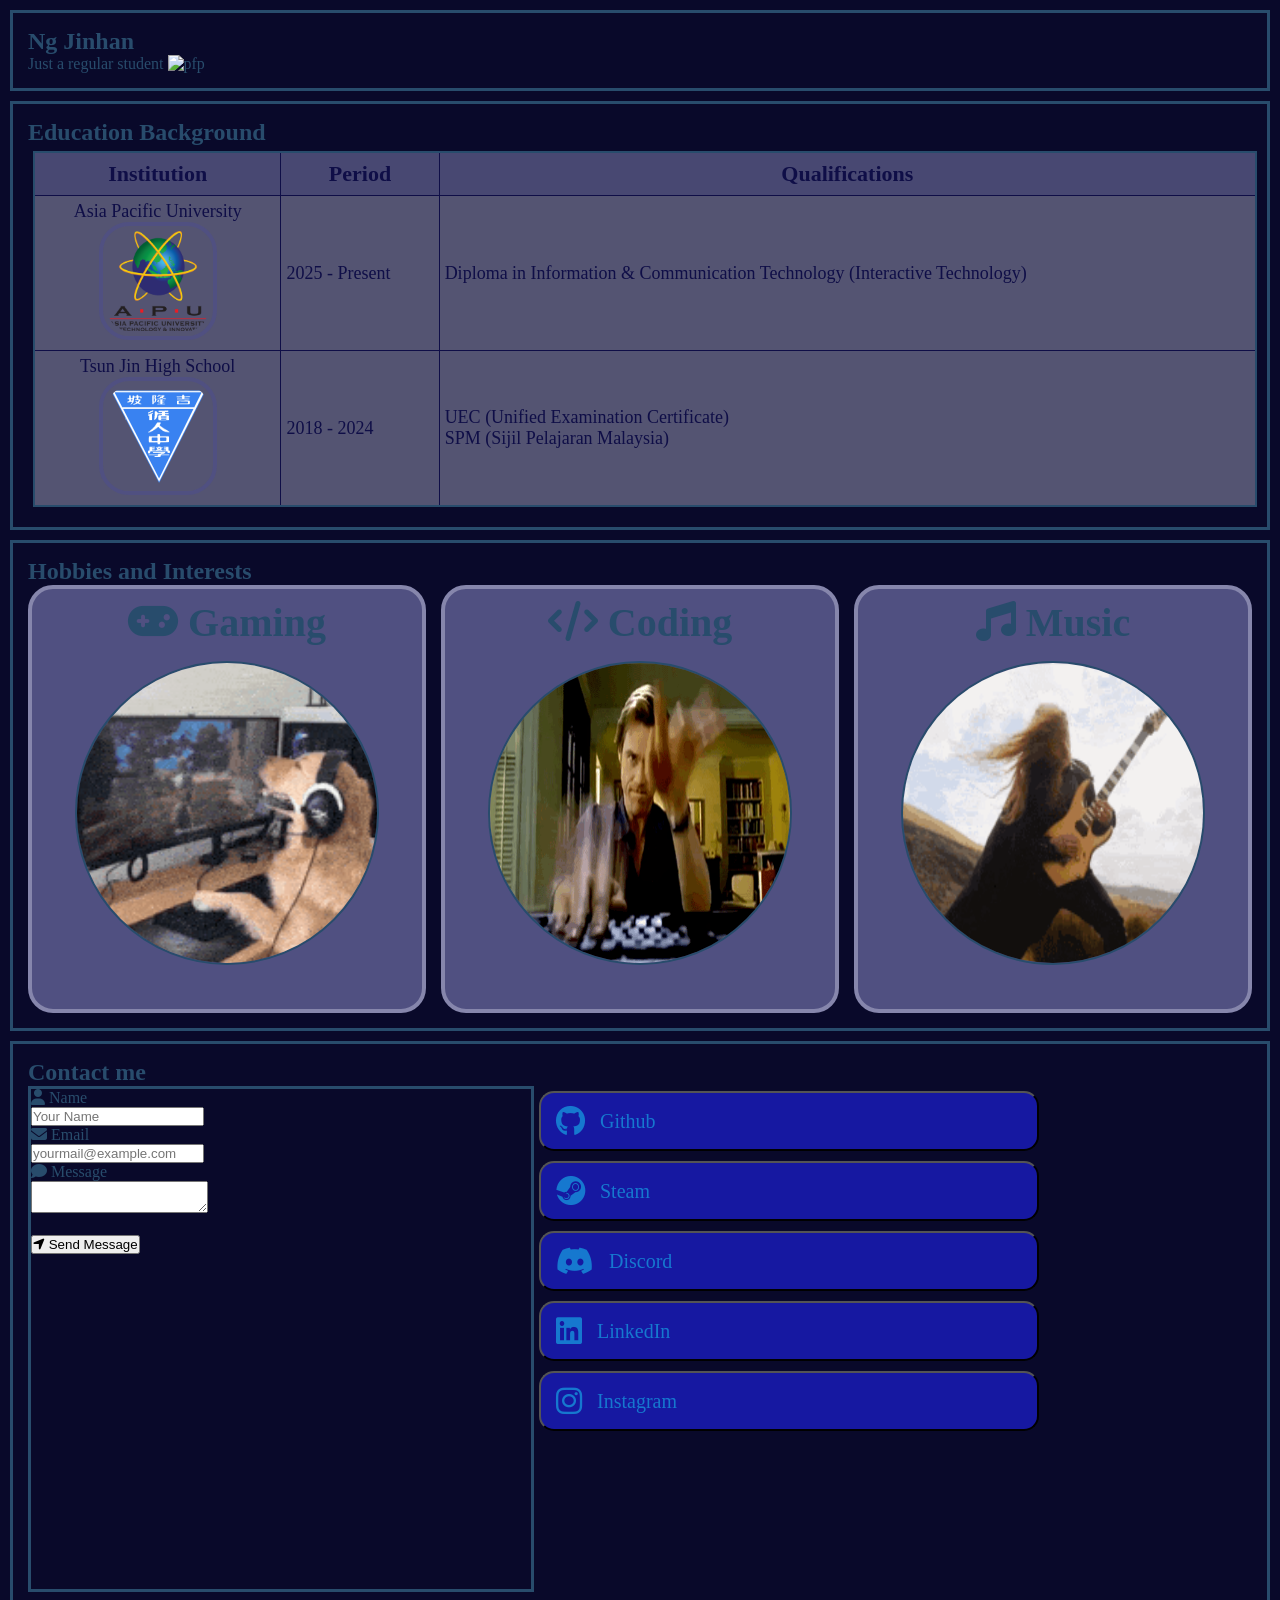
==== PersonalBlog/profile.html @ 3bee5377 "Update credit section" ====
<!DOCTYPE html>
<html lang="en">
<head>
    <meta charset="UTF-8">
    <meta name="viewport" content="width=device-width, initial-scale=1.0">
    <title>Ng's Profile</title>
    <link rel="stylesheet" href="https://cdnjs.cloudflare.com/ajax/libs/font-awesome/6.5.1/css/all.min.css">
    <style>
        *{
            margin: 0;
            padding: 0;
        }


        .sections{
            margin: 10px;
            padding: 15px;
            flex: 1;
            border: 3px,solid;
            gap: 15px;
        }

        body{
            background-color: #09092a;
            color: #284c6c;
        }

        .container-row{
            display: flex;
            gap: 15px;
        }

        .card{
            background-color: #505081;
            flex: 1;
            height: 400px;
            padding: 10px;
            text-align: center;
            border: 4px solid;
            border-color: #8686ac;
            border-radius: 25px;
            transition: all, 0.3s;
        }

        .card.card:hover{
            background-color: #50508182;
        }

        table{
            width: 100%;
            border-collapse: collapse;
            border: 2px, solid;
            margin: 5px;
        }

        table th{
            border: 1px, solid;
            padding: 8px;
            background-color: #484872;
            font-size: 22px;
            color: #0f0e47;
        }

        table td{
            border: 1px, solid;
            padding: 5px;
            background-color: #545472;
            font-size: 18px;
            color: #0f0e47;
        }

        a{
            cursor: pointer;

        }

        .container-row h2{
            font-size: 40px;
        }

        .container{
            
            width: 500px;
            height: 500px;
            border: 3px, solid;
        }

        .logo{
            width: 100px;
            height: 100px;
            border: 4px, solid, #505081;
            border-radius: 30px;
            padding: 5px;
            transition: all 0.4s;
        }

        .logo:hover{
            background-color: #59597d;
        }

        .imgHobby{
            margin: 15px;
            width: 300px;
            height: 300px;
            border: 2px, solid;
            border-radius: 200px;
        }

        #connection i{
            font-size: 30px;
            color: rgba(21, 215, 254, 0.5);
            text-align: left;

        }

        #connection button{
            display: inline-flex;
            align-items: center;
            gap: 15px;
            margin: 5px;
            padding: 15px;
            width: 500px;
            height: 60px;
            text-align: left;
            font-size: 20px;
            font-family: Cambria, Cochin, Georgia, Times, 'Times New Roman', serif;
            color: rgba(21, 215, 254, 0.5);

            border-radius: 15px;
            background-color: rgb(28, 31, 212,0.7);
            transition:all, 0.4s;
            
        }

        #connection button:hover{
            background-color: rgb(28, 31, 212,0.6);
        }
        
    </style>

</head>
<body>
    <section class="sections">
        <h1>Ng Jinhan</h1> <!---->
        <h5></h5>Just a regular student</h5> <!--Description--> 
        <img src="" alt="pfp">
    </section>
    
    <section class="sections">
        <h1>Education Background</h1>
        <table id="EduTable">
            <tr>
                <th>Institution</th>
                <th>Period</th>
                <th>Qualifications</th>
            </tr>
            <tr>
                <td style="text-align: center;">Asia Pacific University <br><a href="https://www.apu.edu.my/" target="_blank"><img class="logo" src="img/APUlogo.jpeg" alt="APU.logo"></a></td>
                <td>2025 - Present</td>
                <td>Diploma in Information & Communication Technology (Interactive Technology)</td>
            </tr>
            <tr>
                <td style="text-align: center;">Tsun Jin High School<br><a href="https://www.tsunjin.edu.my/" target="_blank"><img class="logo" src="img/TJlogo.jpeg" alt="TJ.logo"></a></td>
                <td>2018 - 2024</td>
                <td>
                    UEC (Unified Examination Certificate) <br>
                    SPM (Sijil Pelajaran Malaysia)
                </td>
            </tr>
        </table>
    </section>

    <section class="sections">
        <h1>Hobbies and Interests</h1>
        <div class="container-row">
            <div class="card">
            <h2><i class='fas fa-gamepad'></i> Gaming</h2>
            <img class="imgHobby" src="img/gaming.gif" alt="game">
        </div>
        <div class="card">
            <h2><i class='fas fa-code'></i> Coding</h2>
            <img class="imgHobby" src="img/coding.gif" alt="code">
        </div>
        <div class="card">
            <h2><i class='fas fa-music'></i> Music</h2>
            <img class="imgHobby" src="img/music.gif" alt="music">
        </div>
        </div>
    </section>

    <section class="sections">
        <h1>Contact me</h1>
        <div style="display: flex;">
            <div class="container">
                <div class="inputSec">
                    <i class="fas fa-user"></i> Name
                    <br>
                    <input type="text" placeholder="Your Name">
                </div>
                <div class="inputSec">
                    <i class="fas fa-envelope"></i> Email
                    <br>
                    <input type="email" placeholder="yourmail@example.com">
                </div>
                <div class="inputSec">
                    <i class="fas fa-comment"></i> Message
                    <br>
                    <textarea name="" id=""></textarea>
                </div>
                <br>
                <button><i class="	fas fa-location-arrow"></i> Send Message</button>
            </div>
        
            <div id="connection">
                
                <a href="https://github.com/oggyng" target="_blank"><button><i class="fab fa-github"></i> Github</button></a> <br>
                <a href="https://steamcommunity.com/profiles/76561199059538719/" target="_blank"><button><i class="fab fa-steam"></i> Steam</button></a> <br>
                <a href="https://discord.com/users/663346192045834252" target="_blank"><button><i class="fab fa-discord"></i> Discord</button></a> <br>
                <a href="https://www.linkedin.com/in/ng-jinhan-801620417/" target="_blank"><button><i class="fab fa-linkedin"></i> LinkedIn</button></a> <br>
                <a href="https://www.instagram.com/orhgee/" target="_blank"><button><i class="fab fa-instagram"></i> Instagram</button></a>
            </div>
        </div>
    </section>

    
    
</body>
</html>
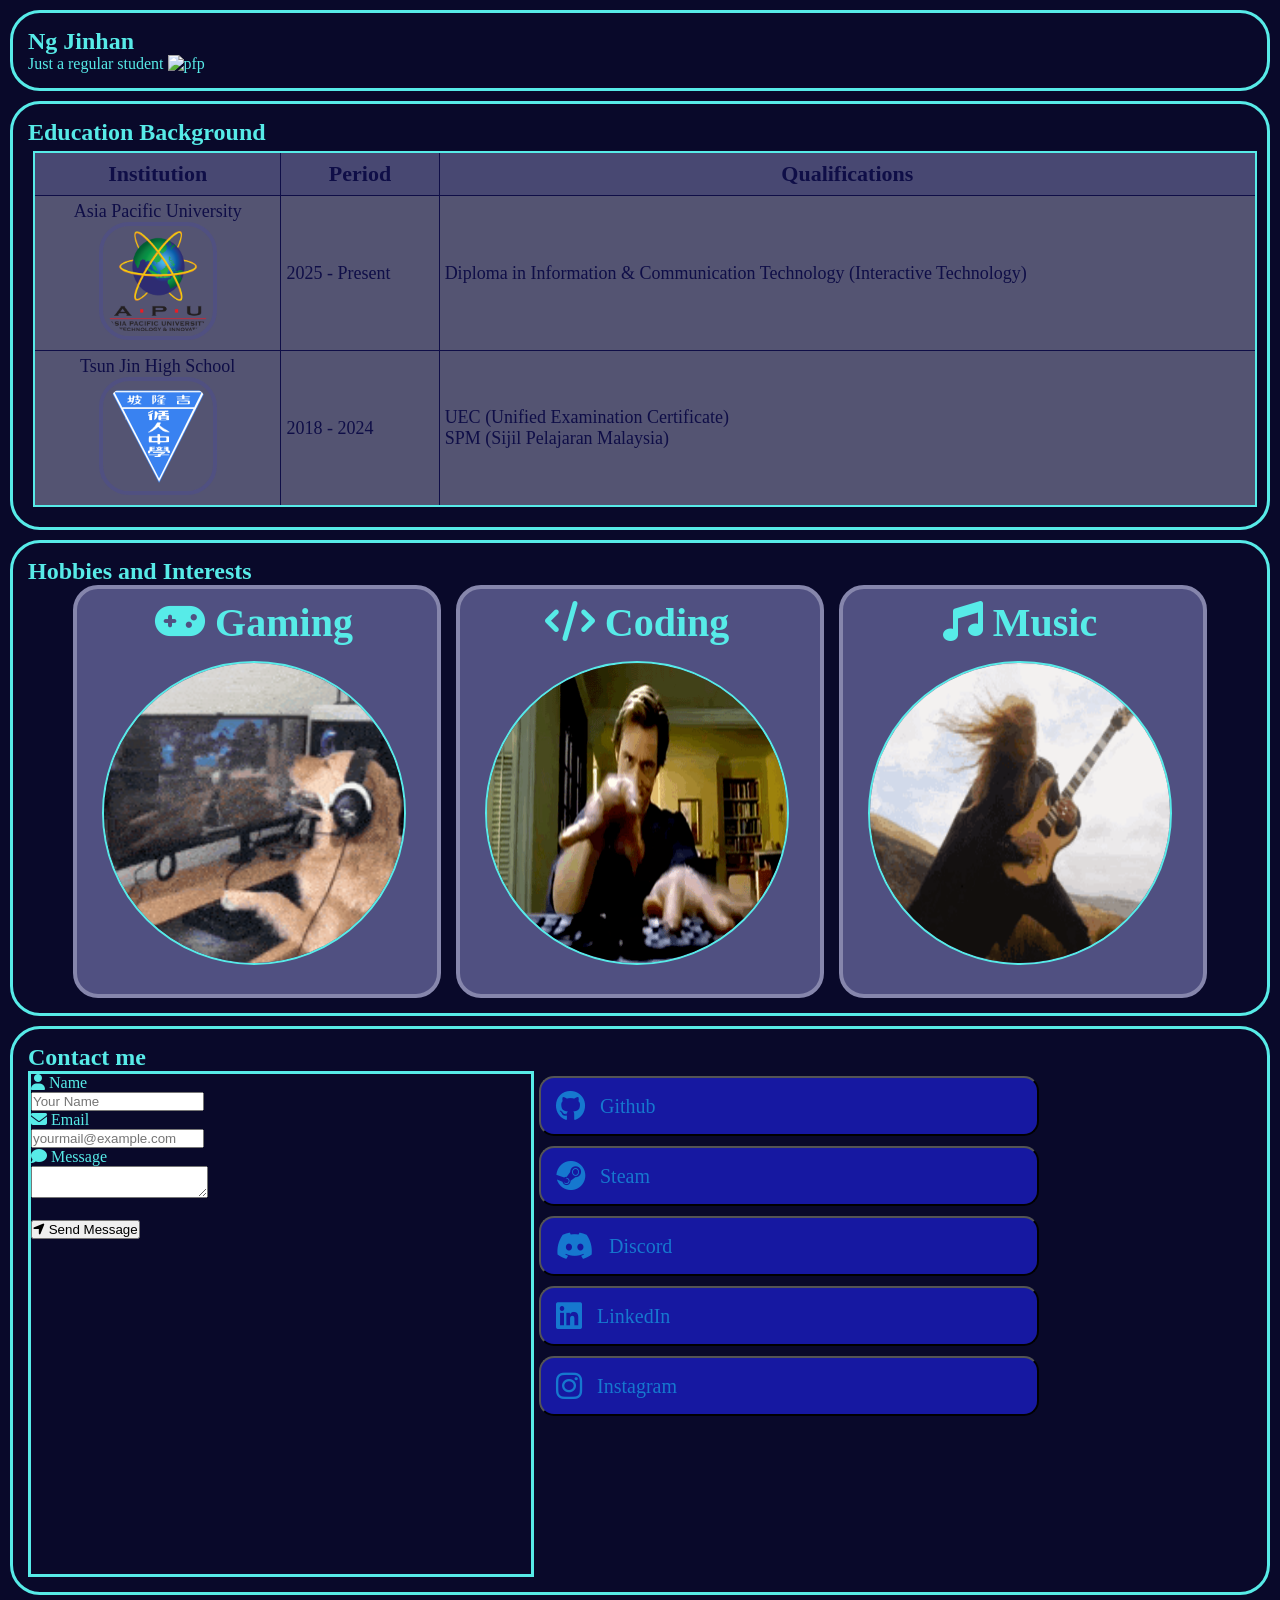
==== commit 76d16a24: "Cool sliding effect added" ====
--- a/PersonalBlog/profile.html
+++ b/PersonalBlog/profile.html
@@ -18,32 +18,51 @@
             flex: 1;
             border: 3px,solid;
             gap: 15px;
+            border-radius: 30px;
+            max-width: 1500px;
         }
 
         body{
             background-color: #09092a;
-            color: #284c6c;
+            color: #57ebe8;
+            justify-content: center;
         }
 
         .container-row{
             display: flex;
             gap: 15px;
+            justify-content: center;
         }
 
         .card{
             background-color: #505081;
             flex: 1;
-            height: 400px;
+            max-height: 400px;
+            max-width: 340px;
             padding: 10px;
             text-align: center;
             border: 4px solid;
             border-color: #8686ac;
             border-radius: 25px;
-            transition: all, 0.3s;
-        }
-
-        .card.card:hover{
-            background-color: #50508182;
+            transition: all 1s ease-in-out;
+            display:flex;
+            overflow: hidden;
+            white-space: nowrap;
+            gap: 50px;
+        }
+
+        .desc{
+            padding: 20px;   
+        }
+
+        .desc h2{
+            padding: 25px;
+        }
+
+        .desc li{
+            font-size: 24px;
+            padding: 3px;
+            text-align: left;
         }
 
         table{
@@ -128,7 +147,7 @@
 
             border-radius: 15px;
             background-color: rgb(28, 31, 212,0.7);
-            transition:all, 0.4s;
+            transition:all, 0.5s;
             
         }
 
@@ -138,14 +157,17 @@
         
     </style>
 
+    
+
 </head>
 <body>
+<![base64]>
     <section class="sections">
         <h1>Ng Jinhan</h1> <!---->
         <h5></h5>Just a regular student</h5> <!--Description--> 
         <img src="" alt="pfp">
     </section>
-    
+<![base64]>  
     <section class="sections">
         <h1>Education Background</h1>
         <table id="EduTable">
@@ -169,25 +191,41 @@
             </tr>
         </table>
     </section>
-
+<!----Hobby [base64]>
     <section class="sections">
         <h1>Hobbies and Interests</h1>
-        <div class="container-row">
-            <div class="card">
-            <h2><i class='fas fa-gamepad'></i> Gaming</h2>
-            <img class="imgHobby" src="img/gaming.gif" alt="game">
-        </div>
-        <div class="card">
-            <h2><i class='fas fa-code'></i> Coding</h2>
-            <img class="imgHobby" src="img/coding.gif" alt="code">
-        </div>
-        <div class="card">
-            <h2><i class='fas fa-music'></i> Music</h2>
-            <img class="imgHobby" src="img/music.gif" alt="music">
-        </div>
+        <div class="container-row" id="hobint">
+            <div class="card" id="game">
+                <div class="main">
+                    <h2><i class='fas fa-gamepad'></i> Gaming</h2>
+                    <img class="imgHobby" src="img/gaming.gif" alt="game">
+                </div>
+                
+                <div class="desc" >
+                    <h2>What I play</h2>
+                    <ul>
+                        <li>Modded Minecraft</li>
+                        <li>Elden Ring: Nightreign</li>
+                        <li>Left 4 Dead 2</li>
+                    </ul>
+                </div>
+            </div>
+            <div class="card" id="code">
+                <div class="main">
+                    <h2><i class='fas fa-code'></i> Coding</h2>
+                    <img class="imgHobby" src="img/coding.gif" alt="code">
+                </div>
+                
+            </div>
+            <div class="card" id="music">
+                <div class="main">
+                    <h2><i class='fas fa-music'></i> Music</h2>
+                <img class="imgHobby" src="img/music.gif" alt="music">
+                </div>
+            </div>
         </div>
     </section>
-
+<!----Contact [base64]>
     <section class="sections">
         <h1>Contact me</h1>
         <div style="display: flex;">
@@ -221,8 +259,42 @@
             </div>
         </div>
     </section>
-
-    
+<![base64]>
+    <script>
+        const game = document.getElementById("game");
+        const code = document.getElementById("code");
+        const music = document.getElementById("music");
+        const box = document.getElementById("hobint");
+
+        function setActive(activeItem) {
+            [game, code, music].forEach(item => {
+                item.style.transition = "all 1s";
+                if (item === activeItem) {
+                    
+                    item.style.flex = 5;
+                    item.style.alignItems = "flex-start";
+                    item.style.paddingRight = "25%"; 
+                } else {
+                    item.style.flex = 1;
+                    item.style.paddingRight = "0px"; 
+                }
+            });
+        }
+
+        game.addEventListener("mouseover", () => setActive(game));
+        music.addEventListener("mouseover", () => setActive(music));
+        code.addEventListener("mouseover", () => setActive(code));
+
+        box.addEventListener("mouseleave", () => {
+            [game, code, music].forEach(item => {
+                item.style.transition = "all 1s";
+                item.style.paddingRight = "0px"; 
+                item.style.flex = 1;
+                // item.style.display = "center";
+            });
+        });
+
+    </script>
     
 </body>
 </html>
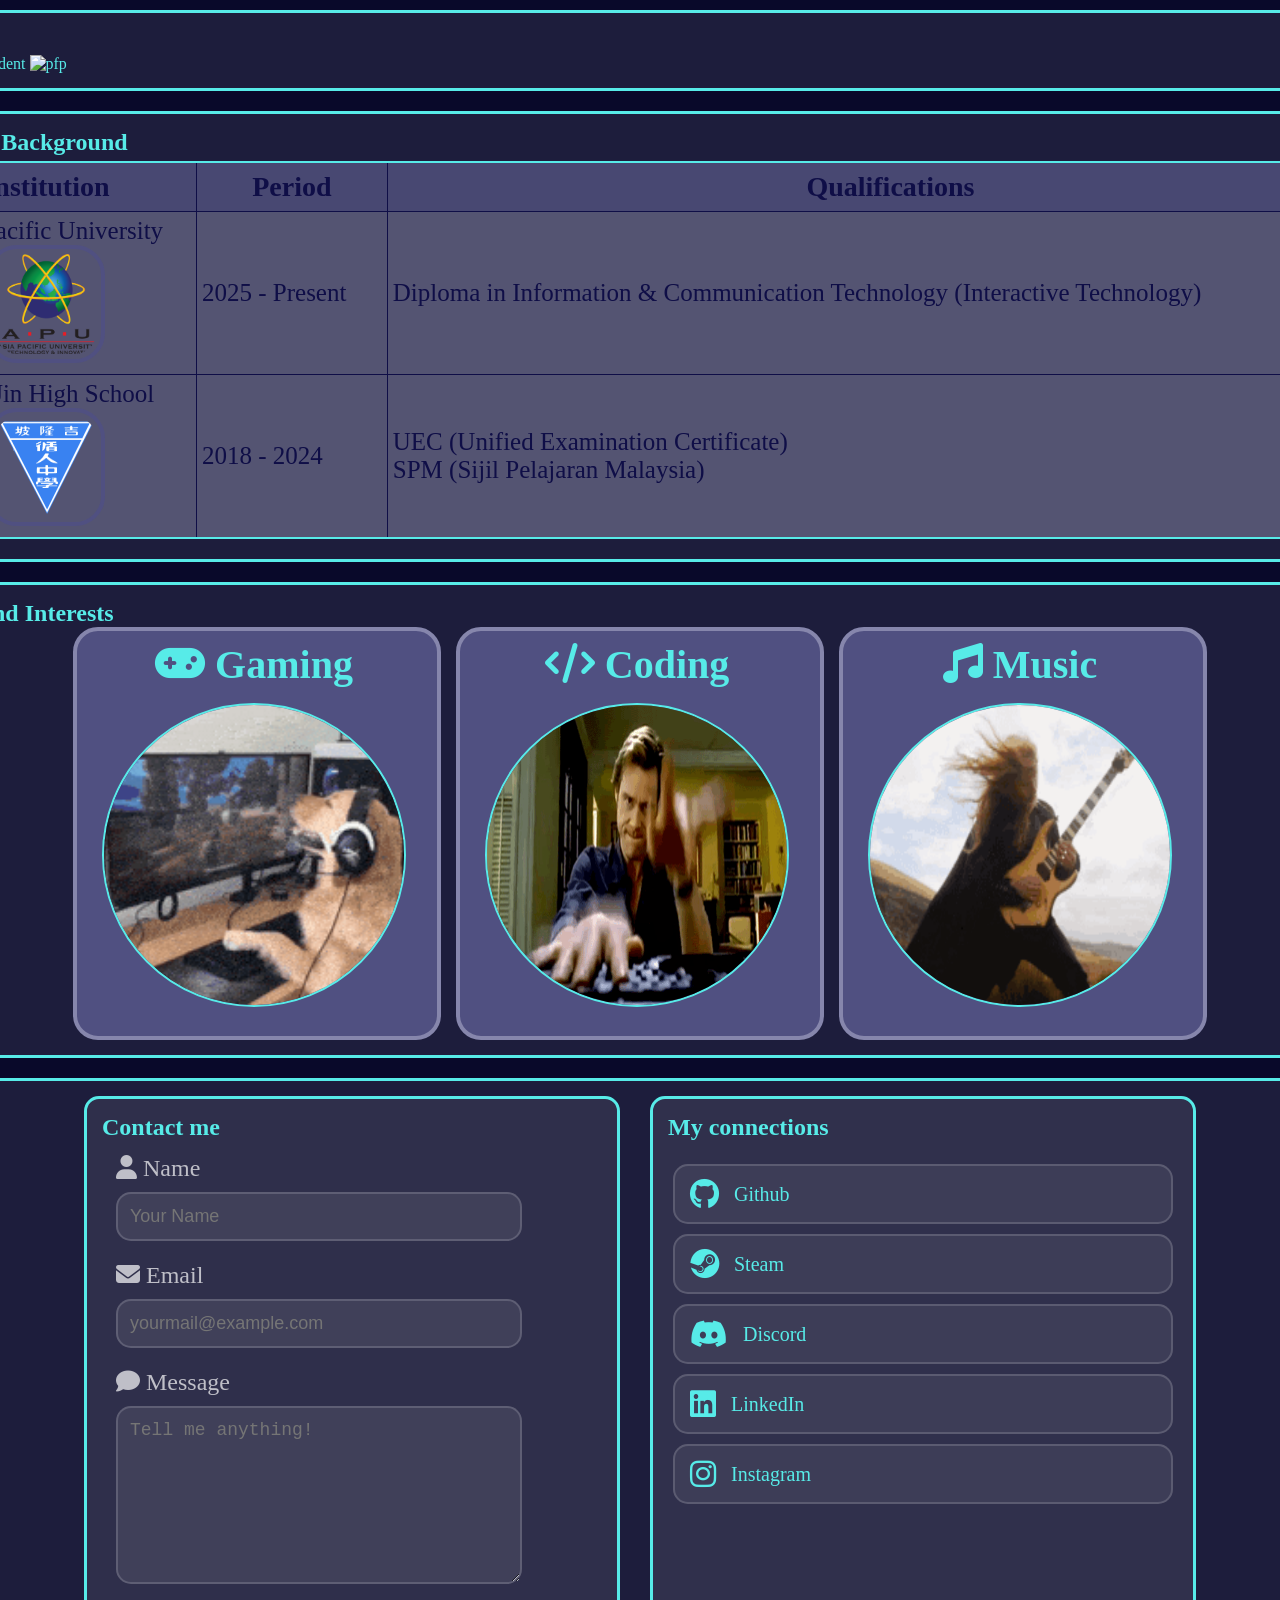
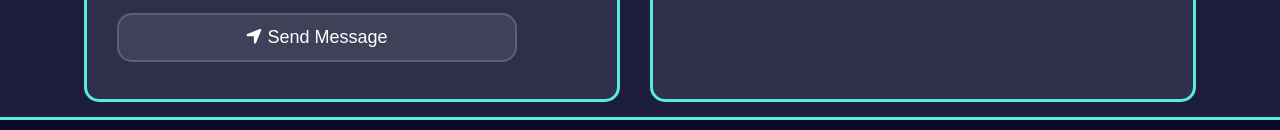
==== commit 73c06fcf: "Completed contact and connection" ====
--- a/PersonalBlog/profile.html
+++ b/PersonalBlog/profile.html
@@ -20,18 +20,24 @@
             gap: 15px;
             border-radius: 30px;
             max-width: 1500px;
+            background-color: rgba(255, 255, 255, 0.082);
+            width: 1500px;
+            min-width: none;
         }
 
         body{
             background-color: #09092a;
             color: #57ebe8;
-            justify-content: center;
+            display: flex;
+            flex-direction: column;
+            align-items: center;
         }
 
         .container-row{
             display: flex;
             gap: 15px;
             justify-content: center;
+            
         }
 
         .card{
@@ -76,7 +82,7 @@
             border: 1px, solid;
             padding: 8px;
             background-color: #484872;
-            font-size: 22px;
+            font-size: 28px;
             color: #0f0e47;
         }
 
@@ -84,7 +90,7 @@
             border: 1px, solid;
             padding: 5px;
             background-color: #545472;
-            font-size: 18px;
+            font-size: 25px;
             color: #0f0e47;
         }
 
@@ -100,8 +106,11 @@
         .container{
             
             width: 500px;
-            height: 500px;
+            height: 570px;
             border: 3px, solid;
+            border-radius: 15px;
+            padding: 15px;
+            background-color: rgba(255, 255, 255, 0.078);
         }
 
         .logo{
@@ -114,7 +123,7 @@
         }
 
         .logo:hover{
-            background-color: #59597d;
+            background-color: #fefeff2e;
         }
 
         .imgHobby{
@@ -125,11 +134,53 @@
             border-radius: 200px;
         }
 
+        #contact textarea, input, button{
+            background-color: rgba(255, 255, 255, 0.082);
+            border-radius: 15px;
+            font-size: 18px;
+            padding: 12px;
+            width: 80%;
+            border: 2px solid rgba(255, 255, 255, 0.156);
+            color: white;
+        }
+
+        #contact textarea{
+            height: 150px;
+        }
+
+        .inputSec{
+            font-size: 24px;
+            color: rgba(255, 255, 255, 0.693);
+            margin: 7px;
+            padding: 7px;
+            display: flex;
+            flex-direction: column;
+            gap: 10px;
+        } 
+
+        .container button{
+            margin: 15px;
+            transition: all 0.4s;
+        }
+
+        .container button:hover{
+            color: black;
+            background-color: white;
+            transform:translateY(-3px);
+        }
+
+        #connection{
+            border: 3px solid;
+            border-radius: 15px;
+            padding: 15px;
+            background-color: rgba(255, 255, 255, 0.082);
+        }
+
+
         #connection i{
             font-size: 30px;
-            color: rgba(21, 215, 254, 0.5);
+            color:#57ebe8;
             text-align: left;
-
         }
 
         #connection button{
@@ -143,17 +194,19 @@
             text-align: left;
             font-size: 20px;
             font-family: Cambria, Cochin, Georgia, Times, 'Times New Roman', serif;
-            color: rgba(21, 215, 254, 0.5);
+            color:#57ebe8;
 
             border-radius: 15px;
-            background-color: rgb(28, 31, 212,0.7);
+            background-color:#ffffff11;
             transition:all, 0.5s;
-            
         }
 
         #connection button:hover{
-            background-color: rgb(28, 31, 212,0.6);
-        }
+            background-color: rgba(251, 251, 251, 0.197);
+            transform: translateY(-3px);
+        }
+
+
         
     </style>
 
@@ -227,30 +280,27 @@
     </section>
 <!----Contact [base64]>
     <section class="sections">
-        <h1>Contact me</h1>
-        <div style="display: flex;">
+        <div style="display: flex; gap: 30px; justify-content: center;" id="contact" >
             <div class="container">
+                <h1>Contact me</h1>
                 <div class="inputSec">
-                    <i class="fas fa-user"></i> Name
-                    <br>
+                    <div><i class="fas fa-user"></i> Name</div>
                     <input type="text" placeholder="Your Name">
                 </div>
                 <div class="inputSec">
-                    <i class="fas fa-envelope"></i> Email
-                    <br>
+                    <div><i class="fas fa-envelope"></i> Email</div>
                     <input type="email" placeholder="yourmail@example.com">
                 </div>
                 <div class="inputSec">
-                    <i class="fas fa-comment"></i> Message
-                    <br>
-                    <textarea name="" id=""></textarea>
-                </div>
-                <br>
+                    <div><i class="fas fa-comment"></i> Message</div>
+                    <textarea name="" id="" placeholder="Tell me anything!"></textarea>
+                </div>
                 <button><i class="	fas fa-location-arrow"></i> Send Message</button>
             </div>
         
             <div id="connection">
-                
+                <h1>My connections</h1>
+                <br>
                 <a href="https://github.com/oggyng" target="_blank"><button><i class="fab fa-github"></i> Github</button></a> <br>
                 <a href="https://steamcommunity.com/profiles/76561199059538719/" target="_blank"><button><i class="fab fa-steam"></i> Steam</button></a> <br>
                 <a href="https://discord.com/users/663346192045834252" target="_blank"><button><i class="fab fa-discord"></i> Discord</button></a> <br>
@@ -290,7 +340,6 @@
                 item.style.transition = "all 1s";
                 item.style.paddingRight = "0px"; 
                 item.style.flex = 1;
-                // item.style.display = "center";
             });
         });
 
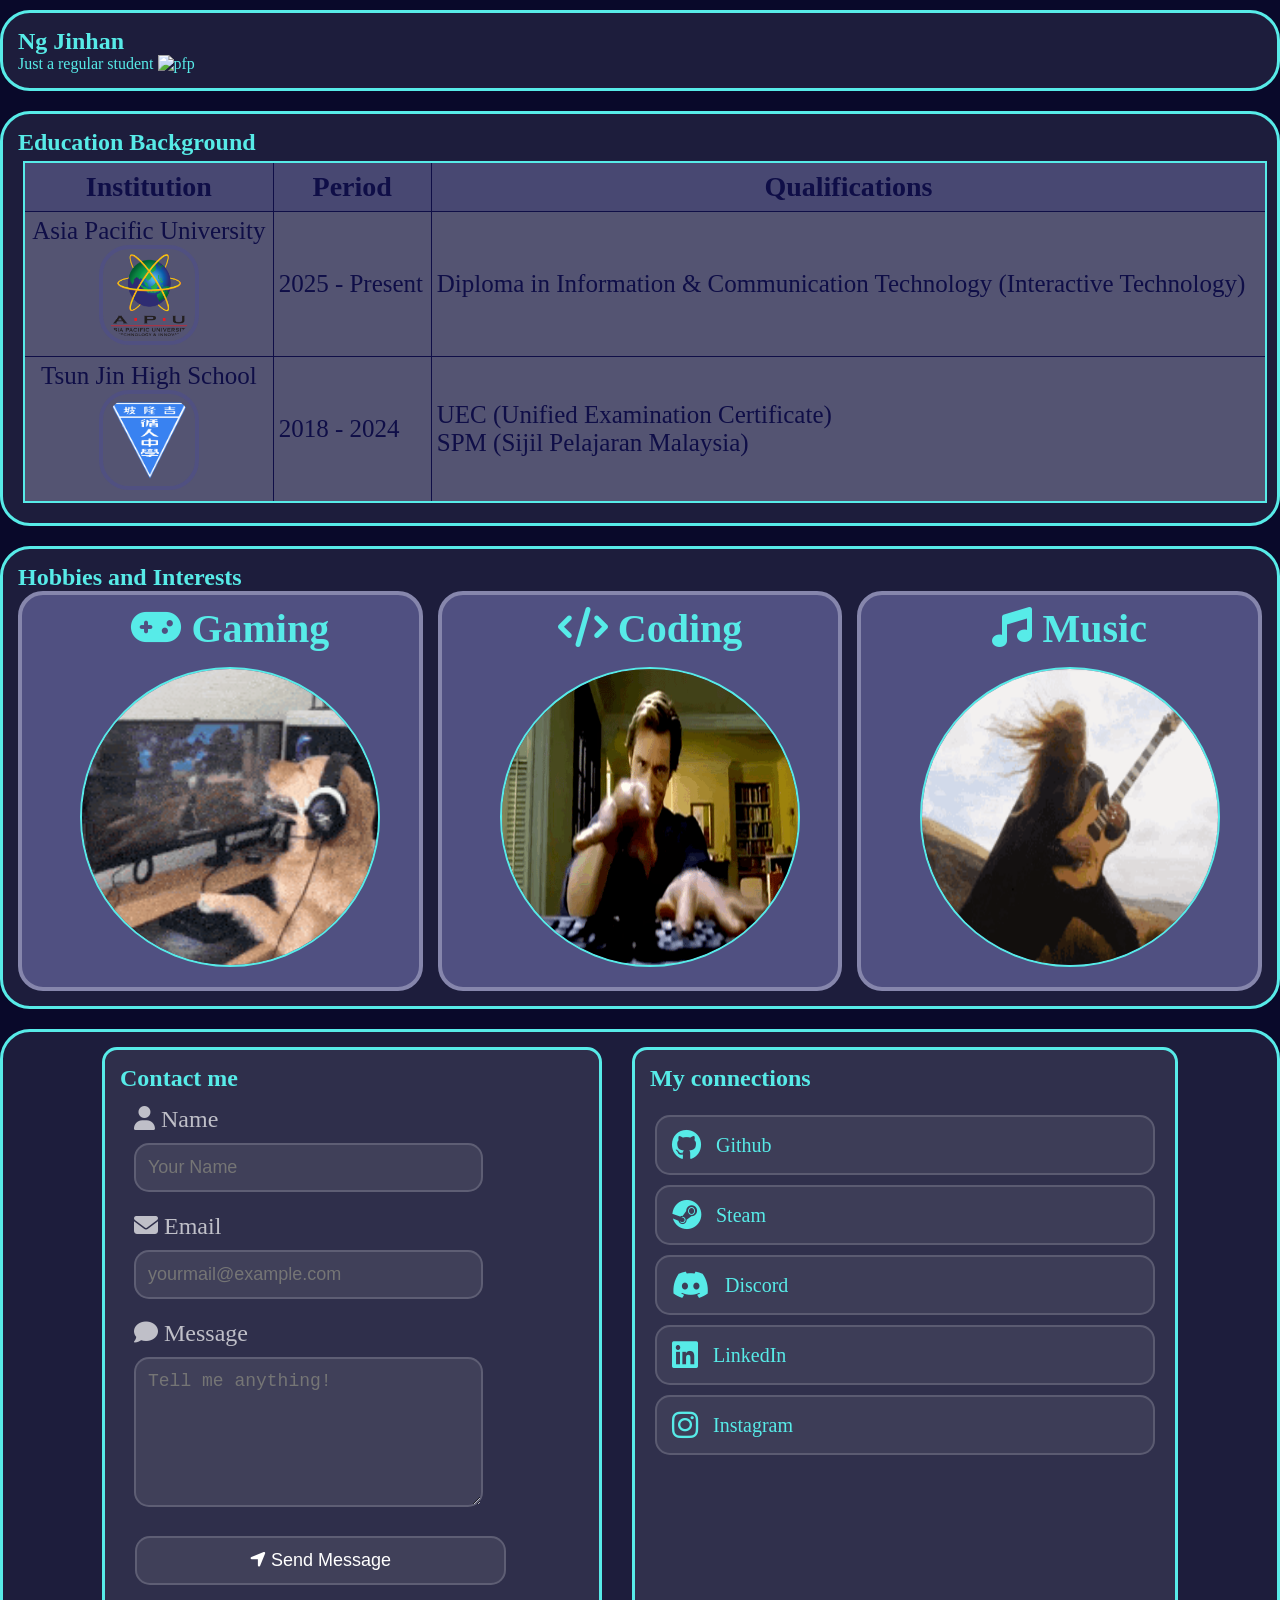
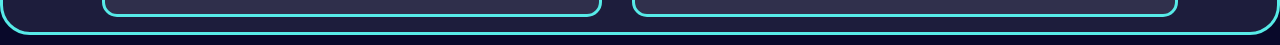
==== commit 26b6fde7: "Flip card update!" ====
--- a/PersonalBlog/profile.html
+++ b/PersonalBlog/profile.html
@@ -9,19 +9,17 @@
         *{
             margin: 0;
             padding: 0;
-        }
-
+            box-sizing: border-box;
+        }
 
         .sections{
-            margin: 10px;
+            margin: 10px auto;
             padding: 15px;
-            flex: 1;
             border: 3px,solid;
-            gap: 15px;
             border-radius: 30px;
-            max-width: 1500px;
+            max-width: 1300px;
             background-color: rgba(255, 255, 255, 0.082);
-            width: 1500px;
+            width: 100%;
             min-width: none;
         }
 
@@ -42,30 +40,56 @@
 
         .card{
             background-color: #505081;
-            flex: 1;
-            max-height: 400px;
-            max-width: 340px;
+            transition: background-color 0.5s;
+            height: 400px;
             padding: 10px;
             text-align: center;
             border: 4px solid;
             border-color: #8686ac;
             border-radius: 25px;
-            transition: all 1s ease-in-out;
-            display:flex;
             overflow: hidden;
             white-space: nowrap;
             gap: 50px;
-        }
-
-        .desc{
+            flex: 1;
+            position: relative;
+        }
+
+        .front, .back{
+            position: absolute;
+            width: 100%;
+            height: 100%;
+            transition: transform 1.8s;
+            backface-visibility: hidden;
+        }
+
+
+        .back{
+            transform: rotateY(180deg);
+        }
+
+        .card:hover{
+            background-color: rgba(255, 255, 255, 0.352);
+            
+        }
+
+        .card.flip .front{
+            transform: rotateY(560deg);
+        } 
+
+        .card.flip .back{
+            transform: rotateY(720deg);
+        }
+
+
+        .back{
             padding: 20px;   
         }
 
-        .desc h2{
+        .back h2{
             padding: 25px;
         }
 
-        .desc li{
+        .back li{
             font-size: 24px;
             padding: 3px;
             text-align: left;
@@ -223,7 +247,7 @@
 <![base64]>  
     <section class="sections">
         <h1>Education Background</h1>
-        <table id="EduTable">
+        <table>
             <tr>
                 <th>Institution</th>
                 <th>Period</th>
@@ -249,12 +273,12 @@
         <h1>Hobbies and Interests</h1>
         <div class="container-row" id="hobint">
             <div class="card" id="game">
-                <div class="main">
+                <div class="front">
                     <h2><i class='fas fa-gamepad'></i> Gaming</h2>
                     <img class="imgHobby" src="img/gaming.gif" alt="game">
                 </div>
                 
-                <div class="desc" >
+                <div class="back" >
                     <h2>What I play</h2>
                     <ul>
                         <li>Modded Minecraft</li>
@@ -264,14 +288,14 @@
                 </div>
             </div>
             <div class="card" id="code">
-                <div class="main">
+                <div class="front">
                     <h2><i class='fas fa-code'></i> Coding</h2>
                     <img class="imgHobby" src="img/coding.gif" alt="code">
                 </div>
                 
             </div>
             <div class="card" id="music">
-                <div class="main">
+                <div class="front">
                     <h2><i class='fas fa-music'></i> Music</h2>
                 <img class="imgHobby" src="img/music.gif" alt="music">
                 </div>
@@ -310,39 +334,18 @@
         </div>
     </section>
 <![base64]>
+
     <script>
+        const music = document.getElementById("music");
         const game = document.getElementById("game");
         const code = document.getElementById("code");
-        const music = document.getElementById("music");
-        const box = document.getElementById("hobint");
-
-        function setActive(activeItem) {
-            [game, code, music].forEach(item => {
-                item.style.transition = "all 1s";
-                if (item === activeItem) {
-                    
-                    item.style.flex = 5;
-                    item.style.alignItems = "flex-start";
-                    item.style.paddingRight = "25%"; 
-                } else {
-                    item.style.flex = 1;
-                    item.style.paddingRight = "0px"; 
-                }
-            });
-        }
-
-        game.addEventListener("mouseover", () => setActive(game));
-        music.addEventListener("mouseover", () => setActive(music));
-        code.addEventListener("mouseover", () => setActive(code));
-
-        box.addEventListener("mouseleave", () => {
-            [game, code, music].forEach(item => {
-                item.style.transition = "all 1s";
-                item.style.paddingRight = "0px"; 
-                item.style.flex = 1;
+
+        const list = [music,game,code];
+        list.forEach(card=>{
+            card.addEventListener("click",()=>{
+                card.classList.toggle("flip");
             });
         });
-
     </script>
     
 </body>
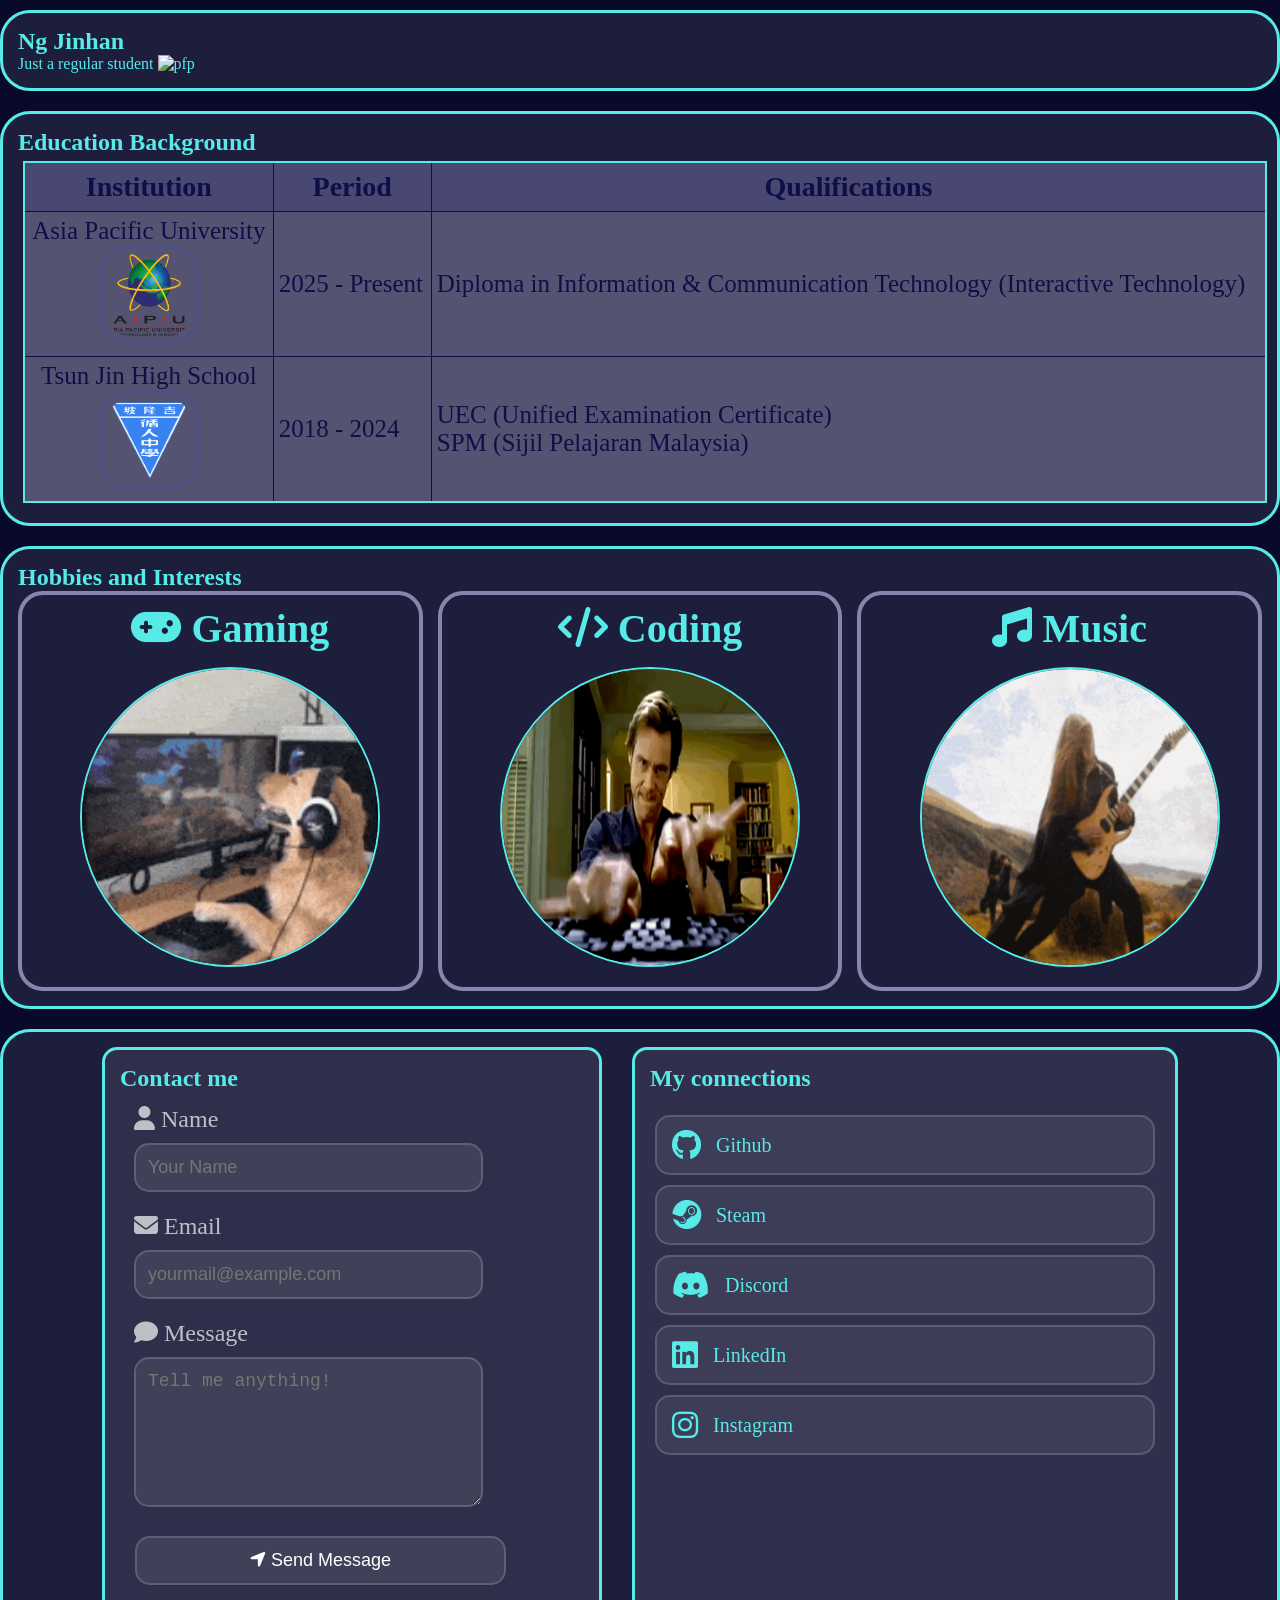
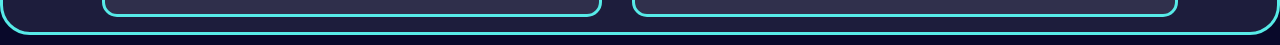
==== commit bedb9c88: "Flip card update!" ====
--- a/PersonalBlog/profile.html
+++ b/PersonalBlog/profile.html
@@ -39,7 +39,7 @@
         }
 
         .card{
-            background-color: #505081;
+            /* background-color: #505081; */
             transition: background-color 0.5s;
             height: 400px;
             padding: 10px;
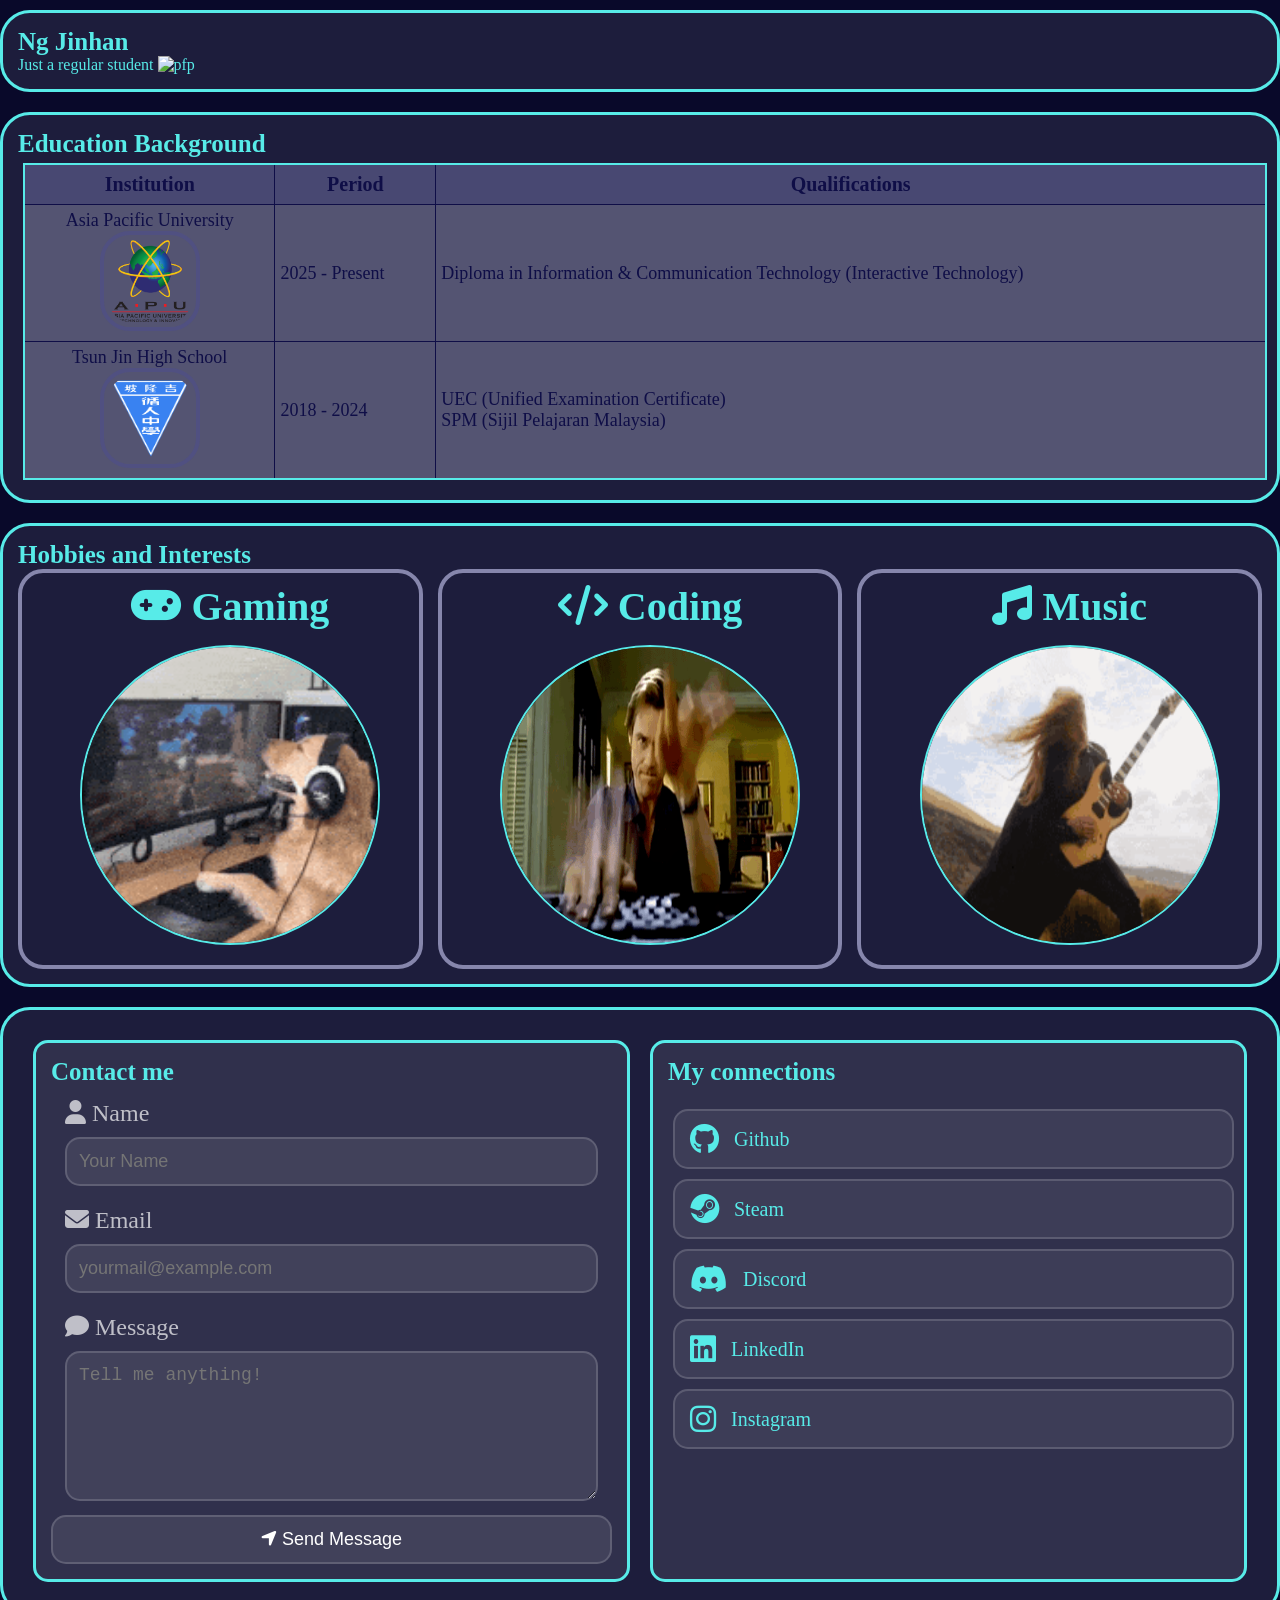
==== commit bd15ac50: "Updated mobile mode!" ====
--- a/PersonalBlog/profile.html
+++ b/PersonalBlog/profile.html
@@ -21,6 +21,10 @@
             background-color: rgba(255, 255, 255, 0.082);
             width: 100%;
             min-width: none;
+        }
+
+        .sections h1{
+            font-size: 25px;
         }
 
         body{
@@ -106,7 +110,7 @@
             border: 1px, solid;
             padding: 8px;
             background-color: #484872;
-            font-size: 28px;
+            font-size: 20px;
             color: #0f0e47;
         }
 
@@ -114,7 +118,7 @@
             border: 1px, solid;
             padding: 5px;
             background-color: #545472;
-            font-size: 25px;
+            font-size: 18px;
             color: #0f0e47;
         }
 
@@ -128,13 +132,11 @@
         }
 
         .container{
-            
-            width: 500px;
-            height: 570px;
-            border: 3px, solid;
-            border-radius: 15px;
-            padding: 15px;
-            background-color: rgba(255, 255, 255, 0.078);
+            width: 100%;
+            border-radius: 15px;
+            padding: 15px;
+            display: flex;
+            flex: 1 1 45%;;
         }
 
         .logo{
@@ -163,9 +165,18 @@
             border-radius: 15px;
             font-size: 18px;
             padding: 12px;
-            width: 80%;
+            width: 100%;
             border: 2px solid rgba(255, 255, 255, 0.156);
             color: white;
+        }
+
+        #contact{
+            border: #57ebe8 3px solid;
+            border-radius: 15px;
+            padding: 15px;
+            width: 50%;
+            margin-right: 20px;
+            background-color: rgba(255, 255, 255, 0.082);
         }
 
         #contact textarea{
@@ -182,11 +193,6 @@
             gap: 10px;
         } 
 
-        .container button{
-            margin: 15px;
-            transition: all 0.4s;
-        }
-
         .container button:hover{
             color: black;
             background-color: white;
@@ -198,6 +204,8 @@
             border-radius: 15px;
             padding: 15px;
             background-color: rgba(255, 255, 255, 0.082);
+            width: 50%;
+            
         }
 
 
@@ -213,7 +221,7 @@
             gap: 15px;
             margin: 5px;
             padding: 15px;
-            width: 500px;
+            width: 100%;
             height: 60px;
             text-align: left;
             font-size: 20px;
@@ -230,6 +238,34 @@
             transform: translateY(-3px);
         }
 
+        @media (max-width: 1000px){
+            .container-row{
+                display: flex;
+                flex-direction: column;
+                gap: 15px;
+                justify-content: center;
+                height: 1200px;
+            }
+
+            .card{
+                height: 100%;
+            }
+        }
+
+        @media (max-width: 1000px){
+            .container{
+                display: flex;
+                flex-direction: column;
+                gap: 30px; 
+                justify-content: center;
+            }
+
+            #connection, #contact{
+                width: 100%;
+            }
+
+            
+        }
 
         
     </style>
@@ -304,8 +340,8 @@
     </section>
 <!----Contact [base64]>
     <section class="sections">
-        <div style="display: flex; gap: 30px; justify-content: center;" id="contact" >
-            <div class="container">
+        <div class="container">
+            <div id="contact" >
                 <h1>Contact me</h1>
                 <div class="inputSec">
                     <div><i class="fas fa-user"></i> Name</div>
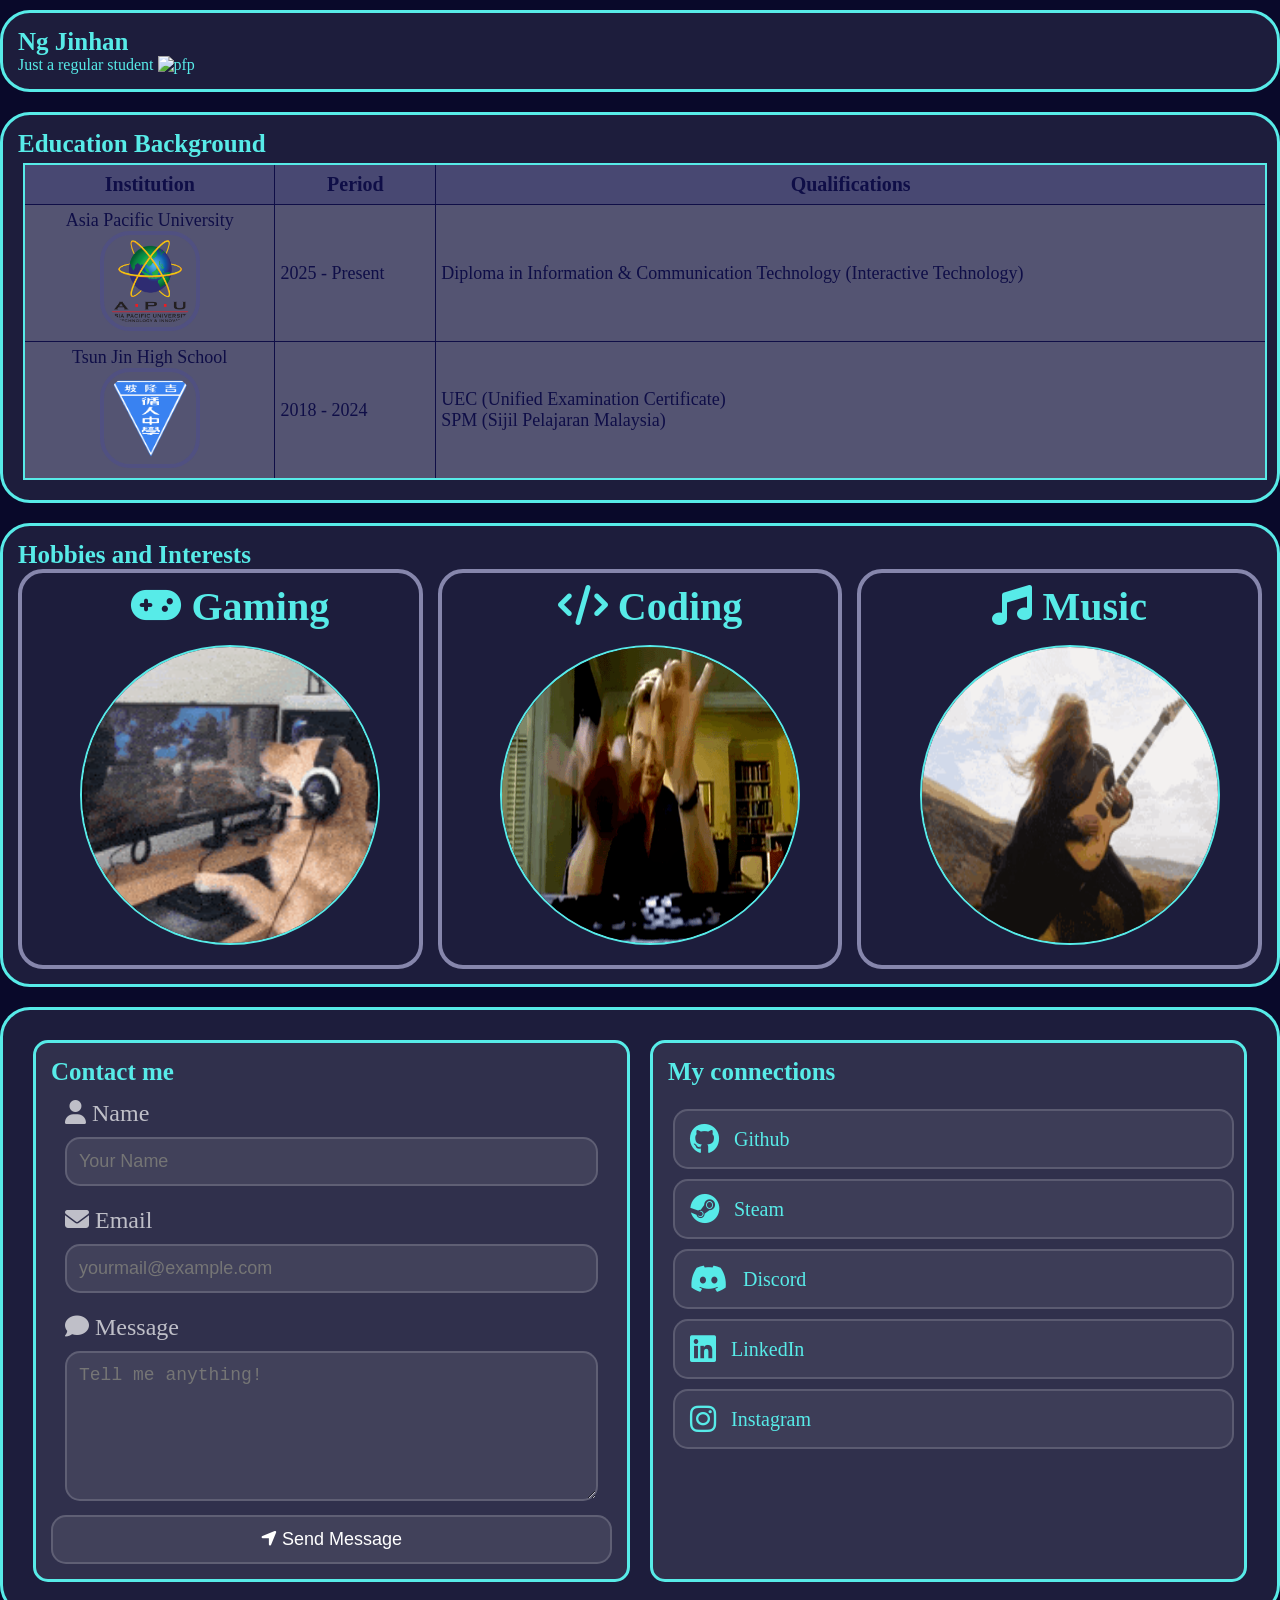
==== commit 50baed82: "Header constructing" ====
--- a/PersonalBlog/profile.html
+++ b/PersonalBlog/profile.html
@@ -319,7 +319,7 @@
                     <ul>
                         <li>Modded Minecraft</li>
                         <li>Elden Ring: Nightreign</li>
-                        <li>Left 4 Dead 2</li>
+                        <li>Expedition 33</li>
                     </ul>
                 </div>
             </div>
@@ -327,6 +327,15 @@
                 <div class="front">
                     <h2><i class='fas fa-code'></i> Coding</h2>
                     <img class="imgHobby" src="img/coding.gif" alt="code">
+                </div>
+
+                <div class="back" >
+                    <h2>What I code</h2>
+                    <ul>
+                        <li>Python</li>
+                        <li>Java (For minecraft)</li>
+                        <li>C++ (barely)</li>
+                    </ul>
                 </div>
                 
             </div>
@@ -334,6 +343,15 @@
                 <div class="front">
                     <h2><i class='fas fa-music'></i> Music</h2>
                 <img class="imgHobby" src="img/music.gif" alt="music">
+                </div>
+
+                <div class="back" >
+                    <h2>Favourite band</h2>
+                    <ul>
+                        <li>Queen</li>
+                        <li>Linkin Park</li>
+                        <li>Green Day</li>
+                    </ul>
                 </div>
             </div>
         </div>
